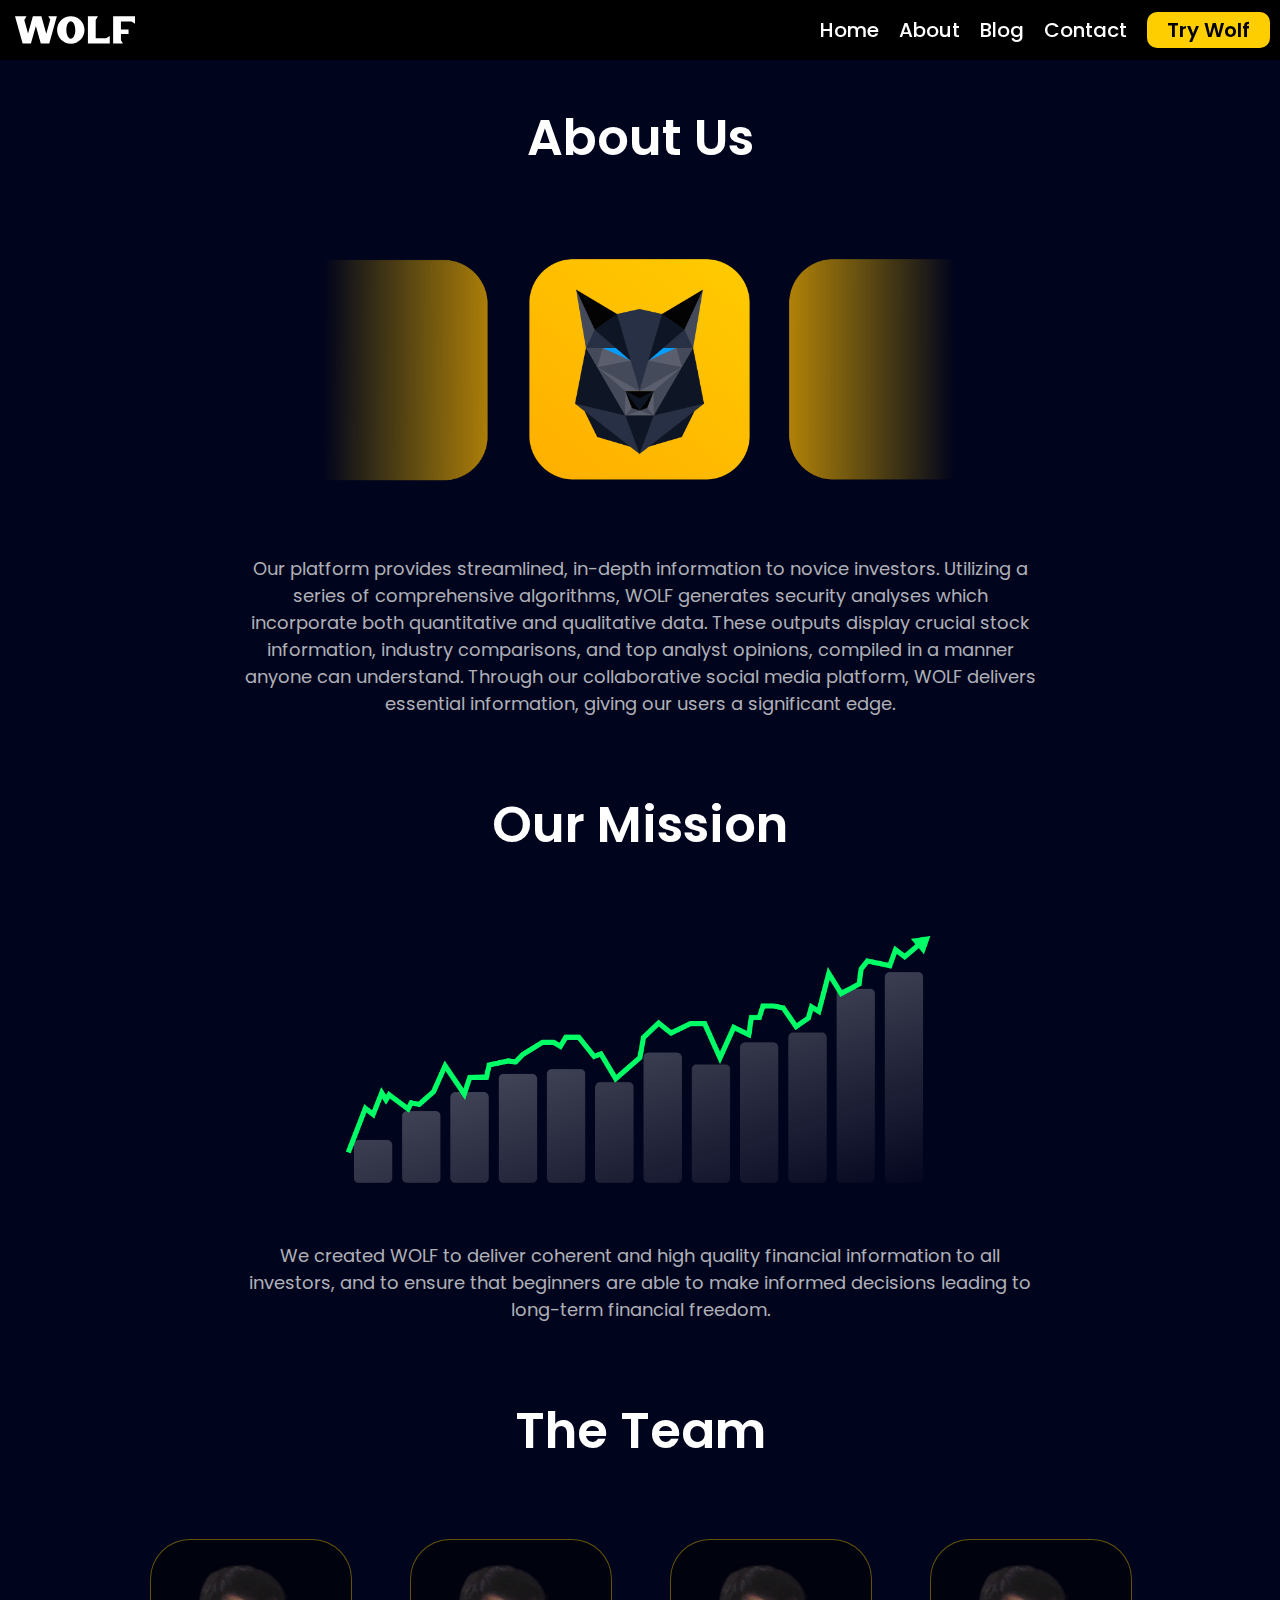
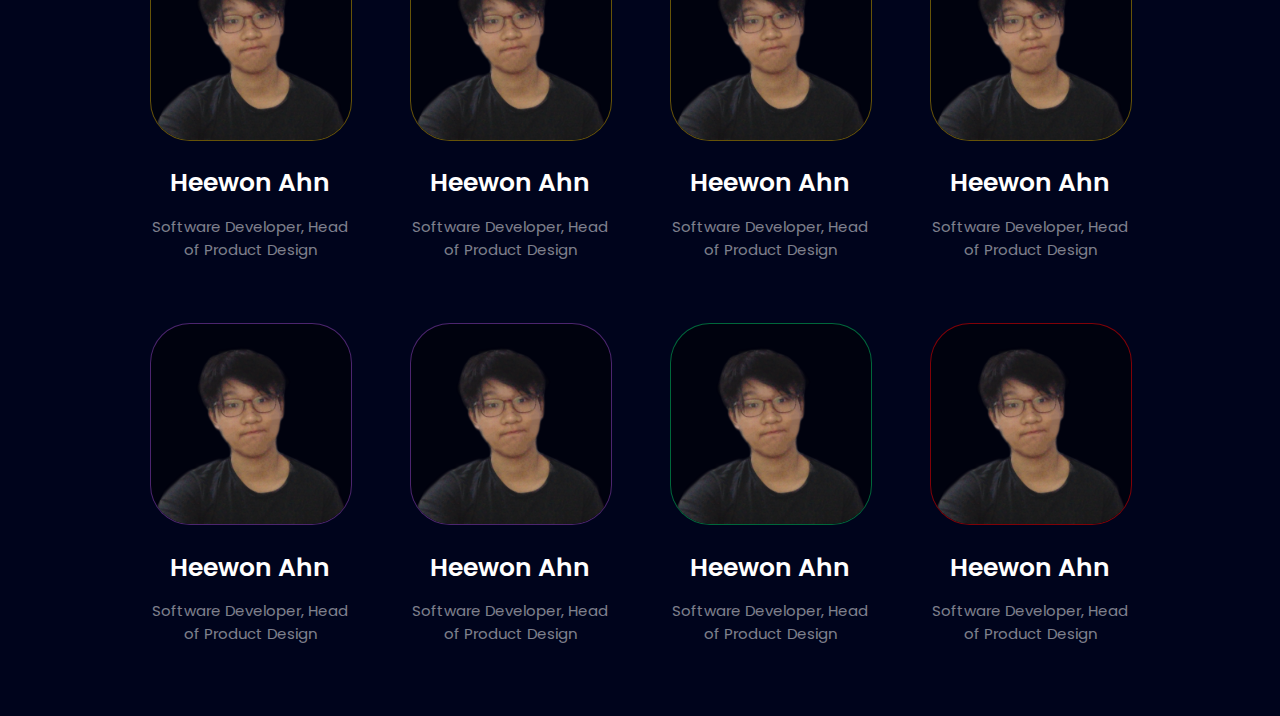
==== $/about.html @ 41fab34f "Add files via upload" ====
<!DOCTYPE html>
<html lang="en">
<head>
    <meta charset="UTF-8">
    <meta name="viewport" content="width=device-width, initial-scale=1.0">
    <meta http-equiv="X-UA-Compatible" content="ie=edge">
    <link href="https://fonts.googleapis.com/css2?family=Libre+Baskerville:ital,wght@0,400;0,700;1,400&family=Merriweather:ital,wght@0,300;0,400;0,700;0,900;1,300;1,400;1,700;1,900&family=Poppins:ital,wght@0,100;0,200;0,300;0,400;0,500;0,600;0,700;0,800;0,900;1,100;1,200;1,300;1,400;1,500;1,600;1,700;1,800;1,900&family=Raleway:ital,wght@0,100;0,200;0,300;0,400;0,500;0,600;0,700;0,800;0,900;1,100;1,200;1,300;1,400;1,500;1,600;1,700;1,800;1,900&family=Source+Serif+Pro:wght@400;600;700&display=swap" rel="stylesheet">
    <link href = '../CSS/style.css' rel = 'stylesheet'>
    <link href = '../CSS/about.css' rel = 'stylesheet'>
    <link rel="apple-touch-icon" sizes="180x180" href="/apple-touch-icon.png" />
    <link rel="icon" type="image/png" sizes="32x32" href="../Assets/favicon-32x32.png" />
    <link rel="icon" type="image/png" sizes="16x16" href="../Assets/favicon-16x16.png" />
    <link rel="manifest" href="../site.webmanifest" />
    <link rel="mask-icon" href="/safari-pinned-tab.svg" color="#2d89ef" />
    <meta name="apple-mobile-web-app-title" content="WOLF" />
    <meta name="application-name" content="WOLF" />
    <meta name="msapplication-TileColor" content="#2d89ef" />
    <meta name="theme-color" content="#ffffff" />
    <meta charset="UTF-8" />
    <meta name="viewport" content="width=device-width, initial-scale=1.0" />
    <meta
      name="description"
      content="WOLF is an emerging FinTech application offering the delivery of streamlined financial data to new investors, customized portfolio optimization solutions powered by a proprietary investment analytics engine, and an interactive financial education platform."
    />
    <title>WOLF | Coming Soon</title>
</head>
<body>

<div class = 'main'>

    <div class = 'text'>
        <h1> About Us </h1>
        <img src = '../Assets/about-1.png' alt= 'Image'>
        <p>
            Our platform provides streamlined, in-depth information to novice investors. Utilizing a series of comprehensive algorithms, WOLF generates security analyses which incorporate both quantitative and qualitative data. These outputs display crucial stock information, industry comparisons, and top analyst opinions, compiled in a manner anyone can understand. Through our collaborative social media platform, WOLF delivers essential information, giving our users a significant edge.
        </p>
    </div>

    <div class = 'text'>
        <h1> Our Mission</h1>
        <img src = '../Assets/about-2.png' alt= 'Image'>
        <p>
            We created WOLF to deliver coherent and high quality financial information to all investors, and to ensure that beginners are able to make informed decisions leading to long-term financial freedom. </p>
    </div>

    <div class = 'text'>
        <h1> The Team </h1>
    </div>

    <div class = 'avatars'>

        <div class = 'avatar'>
            <img src = '../Assets/pfp/heewon-ahn.png' class = 'board'>
            <h1> Heewon Ahn </h1>
            <h2> Software Developer, Head of Product Design </h2>
        </div>

        <div class = 'avatar'>
            <img src = '../Assets/pfp/heewon-ahn.png' class = 'board'>
            <h1> Heewon Ahn </h1>
            <h2> Software Developer, Head of Product Design </h2>
        </div>

        <div class = 'avatar'>
            <img src = '../Assets/pfp/heewon-ahn.png' class = 'board'>
            <h1> Heewon Ahn </h1>
            <h2> Software Developer, Head of Product Design </h2>
        </div>

        <div class = 'avatar'>
            <img src = '../Assets/pfp/heewon-ahn.png' class = 'board'>
            <h1> Heewon Ahn </h1>
            <h2> Software Developer, Head of Product Design </h2>
        </div>

    </div>

    <div class = 'avatars'>

        <div class = 'avatar'>
            <img src = '../Assets/pfp/heewon-ahn.png' class = 'dev'>
            <h1> Heewon Ahn </h1>
            <h2> Software Developer, Head of Product Design </h2>
        </div>

        <div class = 'avatar'>
            <img src = '../Assets/pfp/heewon-ahn.png' class = 'dev'>
            <h1> Heewon Ahn </h1>
            <h2> Software Developer, Head of Product Design </h2>
        </div>

        <div class = 'avatar'>
            <img src = '../Assets/pfp/heewon-ahn.png' class = 'design'>
            <h1> Heewon Ahn </h1>
            <h2> Software Developer, Head of Product Design </h2>
        </div>

        <div class = 'avatar'>
            <img src = '../Assets/pfp/heewon-ahn.png' class = 'analyst'>
            <h1> Heewon Ahn </h1>
            <h2> Software Developer, Head of Product Design </h2>
        </div>

    </div>


</div>

<script src = '../JS/functions.js'></script>
<script src = '../JS/wolf.js'></script>
<script src = '../JS/page.js'></script>
</html>
---- CSS/style.css ----
body {
  background: #00041C;
  color: white;
  font-family: Poppins, sans-serif;
  scroll-behavior: smooth;
}

a {
  text-decoration: none;
  color: white;
}

input {
  outline: none;
  border: none;
  font-family: Poppins, sans-serif;
}

button {
  outline: none;
  border: none;
}

textarea {
  outline: none;
  border: none;
  font-family: Poppins, sans-serif;
}

::-webkit-scrollbar {
  width: 2px;
  background: black;
}

::-webkit-scrollbar-thumb {
  background: rgba(255, 255, 255, 0.4);
}

.button {
  cursor: pointer;
}

.main {
  margin-top: 60px;
}

#navbar {
  display: -webkit-box;
  display: -ms-flexbox;
  display: flex;
  -webkit-box-pack: justify;
      -ms-flex-pack: justify;
          justify-content: space-between;
  position: fixed;
  top: 0;
  left: 0;
  width: 100vw;
  height: 60px;
  z-index: 3;
  background: black;
}

#navbar #mast {
  height: 100%;
  margin-left: 15px;
}

#navbar #mast svg {
  height: 60px;
  width: 120px;
  fill: white;
  -webkit-transition: 0.2s ease;
  transition: 0.2s ease;
}

#navbar #mast svg:hover {
  fill: #FFCE00;
}

#navbar #nav {
  display: -webkit-box;
  display: -ms-flexbox;
  display: flex;
  -webkit-box-align: center;
      -ms-flex-align: center;
          align-items: center;
  height: 100%;
}

#navbar #nav .navbtn {
  font-weight: 500;
  font-size: 20px;
  margin-left: 10px;
  margin-right: 10px;
  -webkit-transition: 0.2s ease;
  transition: 0.2s ease;
}

#navbar #nav .navbtn:hover {
  color: #FFCE00;
}

#navbar #nav .button {
  background: #FFCE00;
  border-radius: 10px;
  padding: 3px;
  padding-left: 20px;
  padding-right: 20px;
  margin-left: 10px;
  margin-right: 10px;
  font-weight: 600;
  font-size: 20px;
  color: black;
  -webkit-transition: 0.2s ease;
  transition: 0.2s ease;
}

#navbar #nav .button:hover {
  background: #ffb515;
}
/*# sourceMappingURL=style.css.map */
---- CSS/about.css ----
.avatars {
  display: -webkit-box;
  display: -ms-flexbox;
  display: flex;
  -webkit-box-pack: center;
      -ms-flex-pack: center;
          justify-content: center;
}

.avatar {
  width: 200px;
  margin: 30px;
  margin-top: 0;
  margin-bottom: 50px;
  text-align: center;
}

.avatar img {
  width: 100%;
  background: rgba(0, 0, 0, 0.5);
  border-radius: 40px;
}

.avatar img.board {
  border: 1px solid rgba(255, 206, 0, 0.4);
}

.avatar img.dev {
  border: 1px solid rgba(190, 90, 255, 0.4);
}

.avatar img.design {
  border: 1px solid rgba(0, 255, 127, 0.4);
}

.avatar img.analyst {
  border: 1px solid rgba(255, 0, 0, 0.5);
}

.avatar h1 {
  font-size: 25px;
  font-weight: 600;
  margin-bottom: 10px;
}

.avatar h2 {
  font-size: 15px;
  font-weight: 400;
  color: rgba(255, 255, 255, 0.5);
}

.main {
  margin-top: 100px;
}

.text {
  text-align: center;
  width: 800px;
  margin: auto;
  margin-bottom: 70px;
}

.text img {
  width: 80%;
}

.text h1 {
  font-size: 50px;
  font-weight: 600;
}

.text p {
  font-size: 18px;
  color: rgba(255, 255, 255, 0.7);
}
/*# sourceMappingURL=about.css.map */
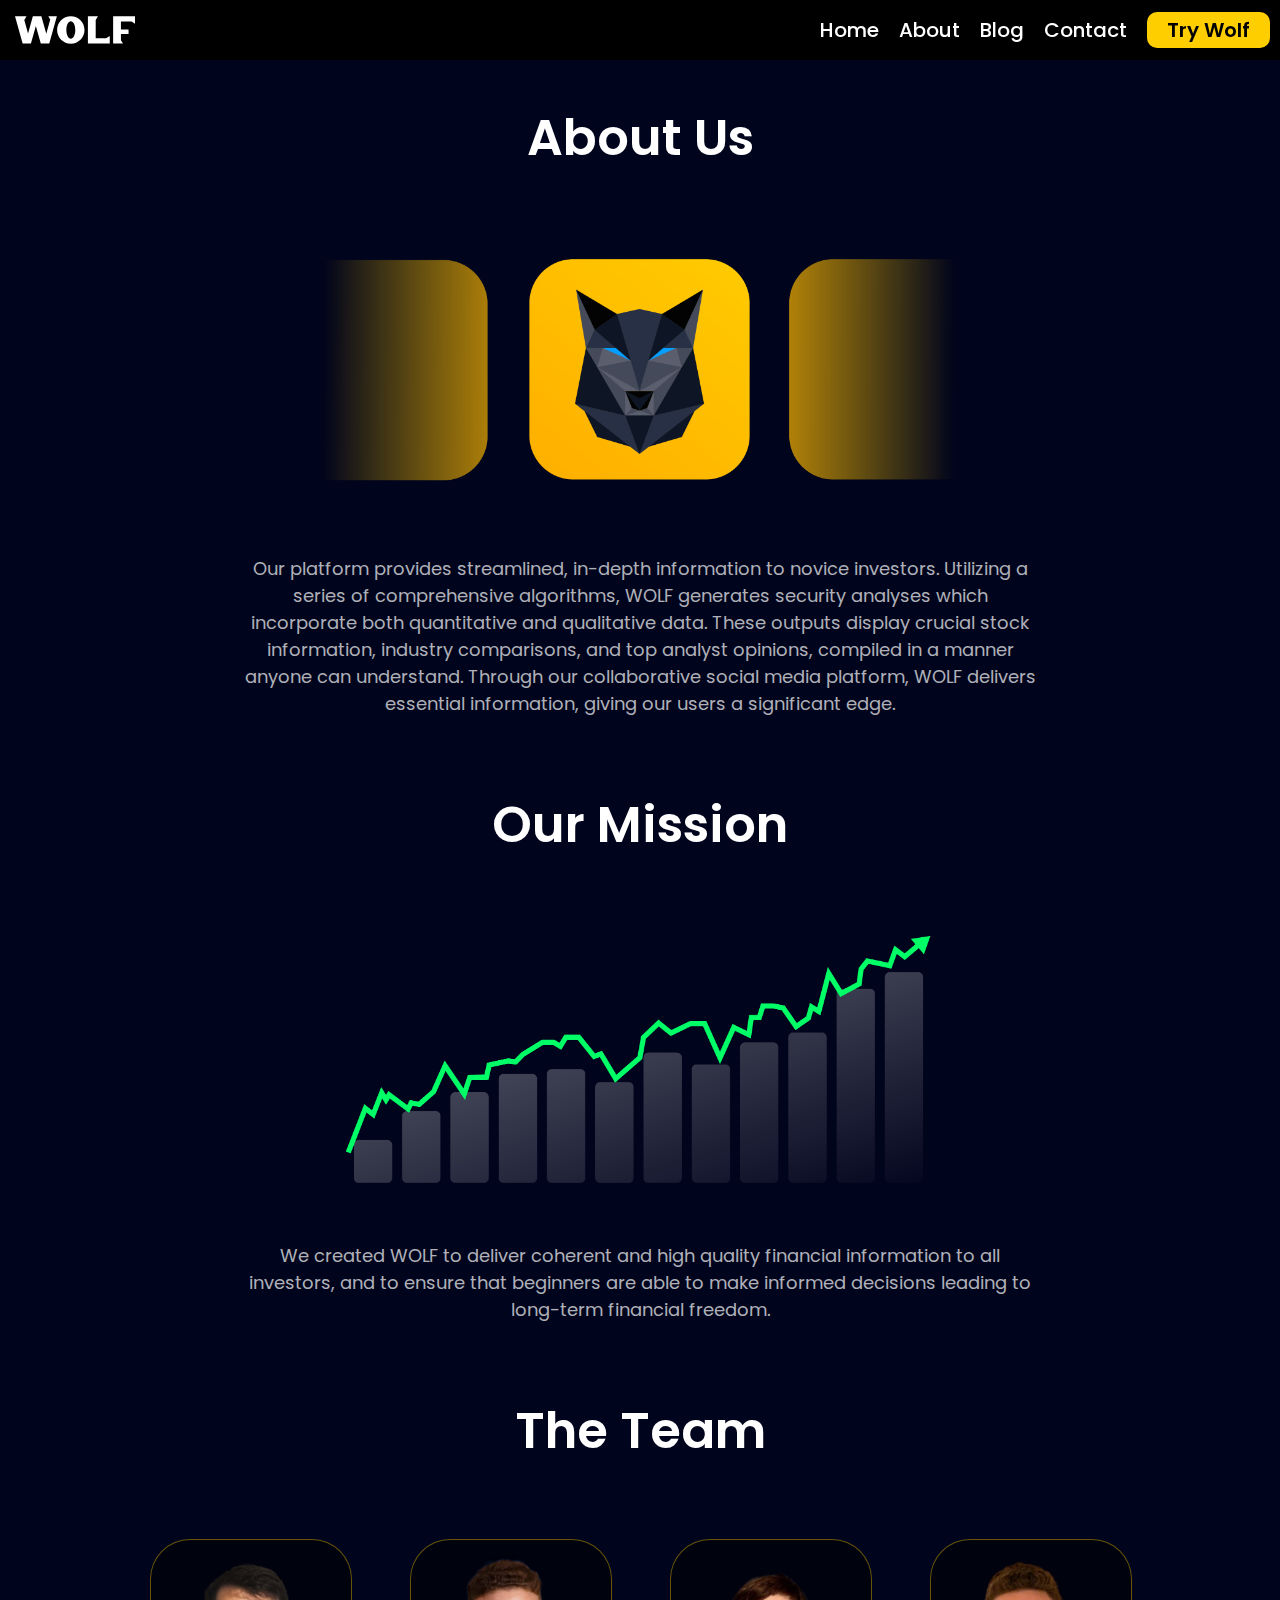
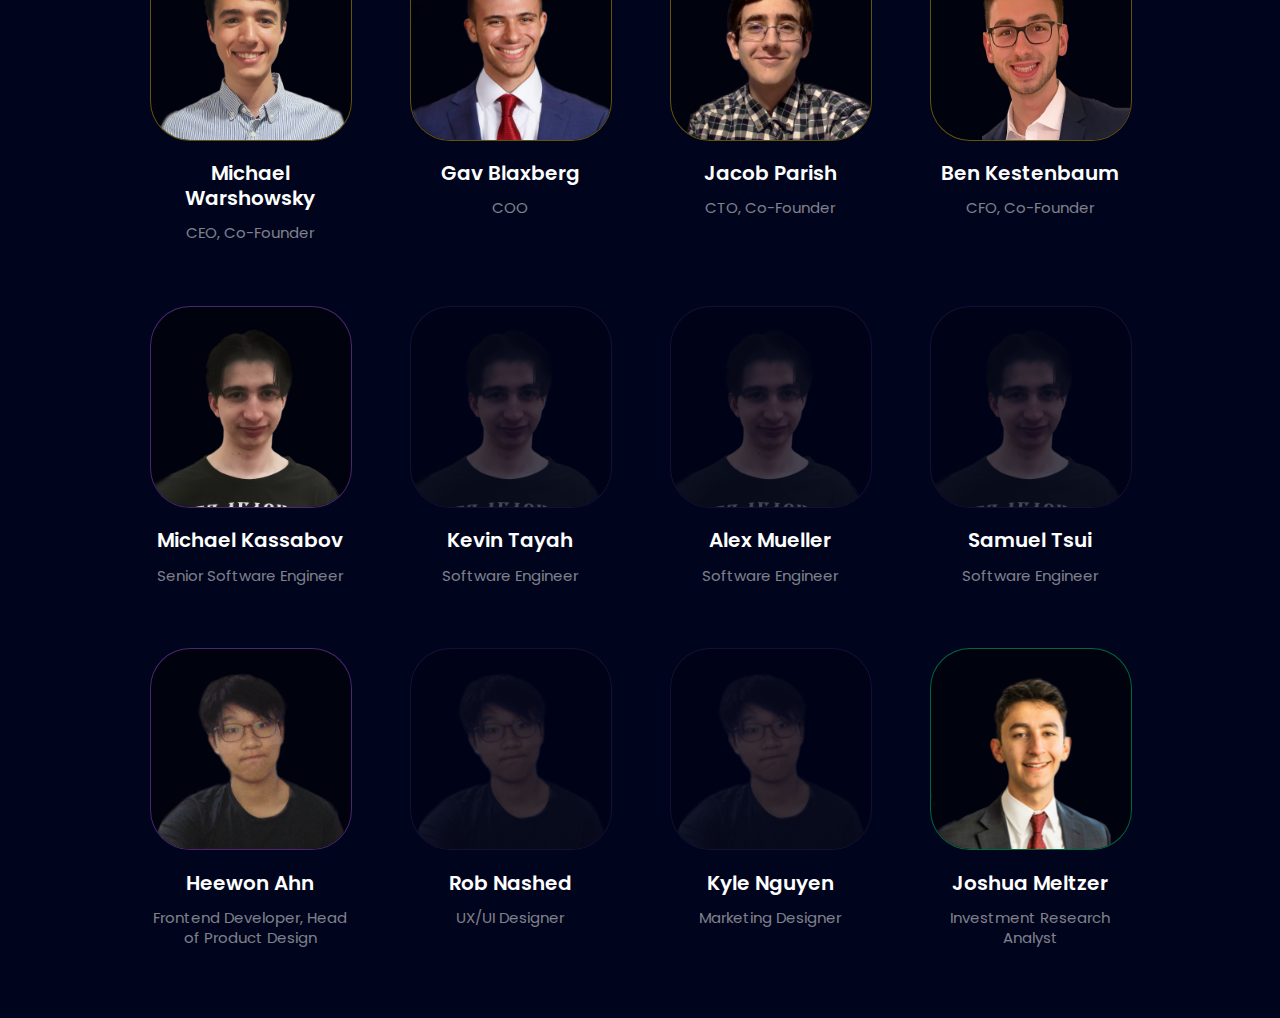
==== commit 3819f9f8: "Add files via upload" ====
--- a/$/about.html
+++ b/$/about.html
@@ -47,30 +47,31 @@
         <h1> The Team </h1>
     </div>
 
+
     <div class = 'avatars'>
 
         <div class = 'avatar'>
-            <img src = '../Assets/pfp/heewon-ahn.png' class = 'board'>
-            <h1> Heewon Ahn </h1>
-            <h2> Software Developer, Head of Product Design </h2>
+            <img src = '../Assets/pfp/mgw.png' class = 'board'>
+            <h1> Michael Warshowsky </h1>
+            <h2> CEO, Co-Founder </h2>
         </div>
 
         <div class = 'avatar'>
-            <img src = '../Assets/pfp/heewon-ahn.png' class = 'board'>
-            <h1> Heewon Ahn </h1>
-            <h2> Software Developer, Head of Product Design </h2>
+            <img src = '../Assets/pfp/gav-blaxberg.png' class = 'board'>
+            <h1> Gav Blaxberg </h1>
+            <h2> COO </h2>
         </div>
 
         <div class = 'avatar'>
-            <img src = '../Assets/pfp/heewon-ahn.png' class = 'board'>
-            <h1> Heewon Ahn </h1>
-            <h2> Software Developer, Head of Product Design </h2>
+            <img src = '../Assets/pfp/jacob-parish.png' class = 'board'>
+            <h1> Jacob Parish </h1>
+            <h2> CTO, Co-Founder </h2>
         </div>
 
         <div class = 'avatar'>
-            <img src = '../Assets/pfp/heewon-ahn.png' class = 'board'>
-            <h1> Heewon Ahn </h1>
-            <h2> Software Developer, Head of Product Design </h2>
+            <img src = '../Assets/pfp/ben-kestenbaum.png' class = 'board'>
+            <h1> Ben Kestenbaum </h1>
+            <h2> CFO, Co-Founder </h2>
         </div>
 
     </div>
@@ -78,30 +79,55 @@
     <div class = 'avatars'>
 
         <div class = 'avatar'>
-            <img src = '../Assets/pfp/heewon-ahn.png' class = 'dev'>
-            <h1> Heewon Ahn </h1>
-            <h2> Software Developer, Head of Product Design </h2>
+            <img src = '../Assets/pfp/michael-kassabov.png' class = 'dev'>
+            <h1> Michael Kassabov </h1>
+            <h2> Senior Software Engineer </h2>
+        </div>
+
+        <div class = 'avatar'>
+            <img src = '../Assets/pfp/michael-kassabov.png' class = 'dev pending'>
+            <h1> Kevin Tayah </h1>
+            <h2> Software Engineer </h2>
+        </div>
+
+        <div class = 'avatar'>
+            <img src = '../Assets/pfp/michael-kassabov.png' class = 'dev pending'>
+            <h1> Alex Mueller </h1>
+            <h2> Software Engineer </h2>
+        </div>
+
+        <div class = 'avatar'>
+            <img src = '../Assets/pfp/michael-kassabov.png' class = 'dev pending'>
+            <h1> Samuel Tsui </h1>
+            <h2> Software Engineer </h2>
         </div>
 
         <div class = 'avatar'>
             <img src = '../Assets/pfp/heewon-ahn.png' class = 'dev'>
             <h1> Heewon Ahn </h1>
-            <h2> Software Developer, Head of Product Design </h2>
+            <h2> Frontend Developer, Head of Product Design </h2>
         </div>
 
         <div class = 'avatar'>
-            <img src = '../Assets/pfp/heewon-ahn.png' class = 'design'>
-            <h1> Heewon Ahn </h1>
-            <h2> Software Developer, Head of Product Design </h2>
+            <img src = '../Assets/pfp/heewon-ahn.png' class = 'dev pending'>
+            <h1> Rob Nashed </h1>
+            <h2> UX/UI Designer </h2>
         </div>
 
         <div class = 'avatar'>
-            <img src = '../Assets/pfp/heewon-ahn.png' class = 'analyst'>
-            <h1> Heewon Ahn </h1>
-            <h2> Software Developer, Head of Product Design </h2>
+            <img src = '../Assets/pfp/heewon-ahn.png' class = 'dev pending'>
+            <h1> Kyle Nguyen </h1>
+            <h2> Marketing Designer </h2>
+        </div>
+
+        <div class = 'avatar'>
+            <img src = '../Assets/pfp/joshua-meltzer.png' class = 'design'>
+            <h1> Joshua Meltzer </h1>
+            <h2> Investment Research Analyst </h2>
         </div>
 
     </div>
+
 
 
 </div>
--- a/CSS/about.css
+++ b/CSS/about.css
@@ -5,6 +5,10 @@
   -webkit-box-pack: center;
       -ms-flex-pack: center;
           justify-content: center;
+  -ms-flex-wrap: wrap;
+      flex-wrap: wrap;
+  max-width: 1200px;
+  margin: auto;
 }
 
 .avatar {
@@ -37,14 +41,20 @@
   border: 1px solid rgba(255, 0, 0, 0.5);
 }
 
+.avatar img.pending {
+  opacity: 0.3;
+}
+
 .avatar h1 {
-  font-size: 25px;
+  font-size: 20px;
+  line-height: 25px;
   font-weight: 600;
   margin-bottom: 10px;
 }
 
 .avatar h2 {
   font-size: 15px;
+  line-height: 20px;
   font-weight: 400;
   color: rgba(255, 255, 255, 0.5);
 }
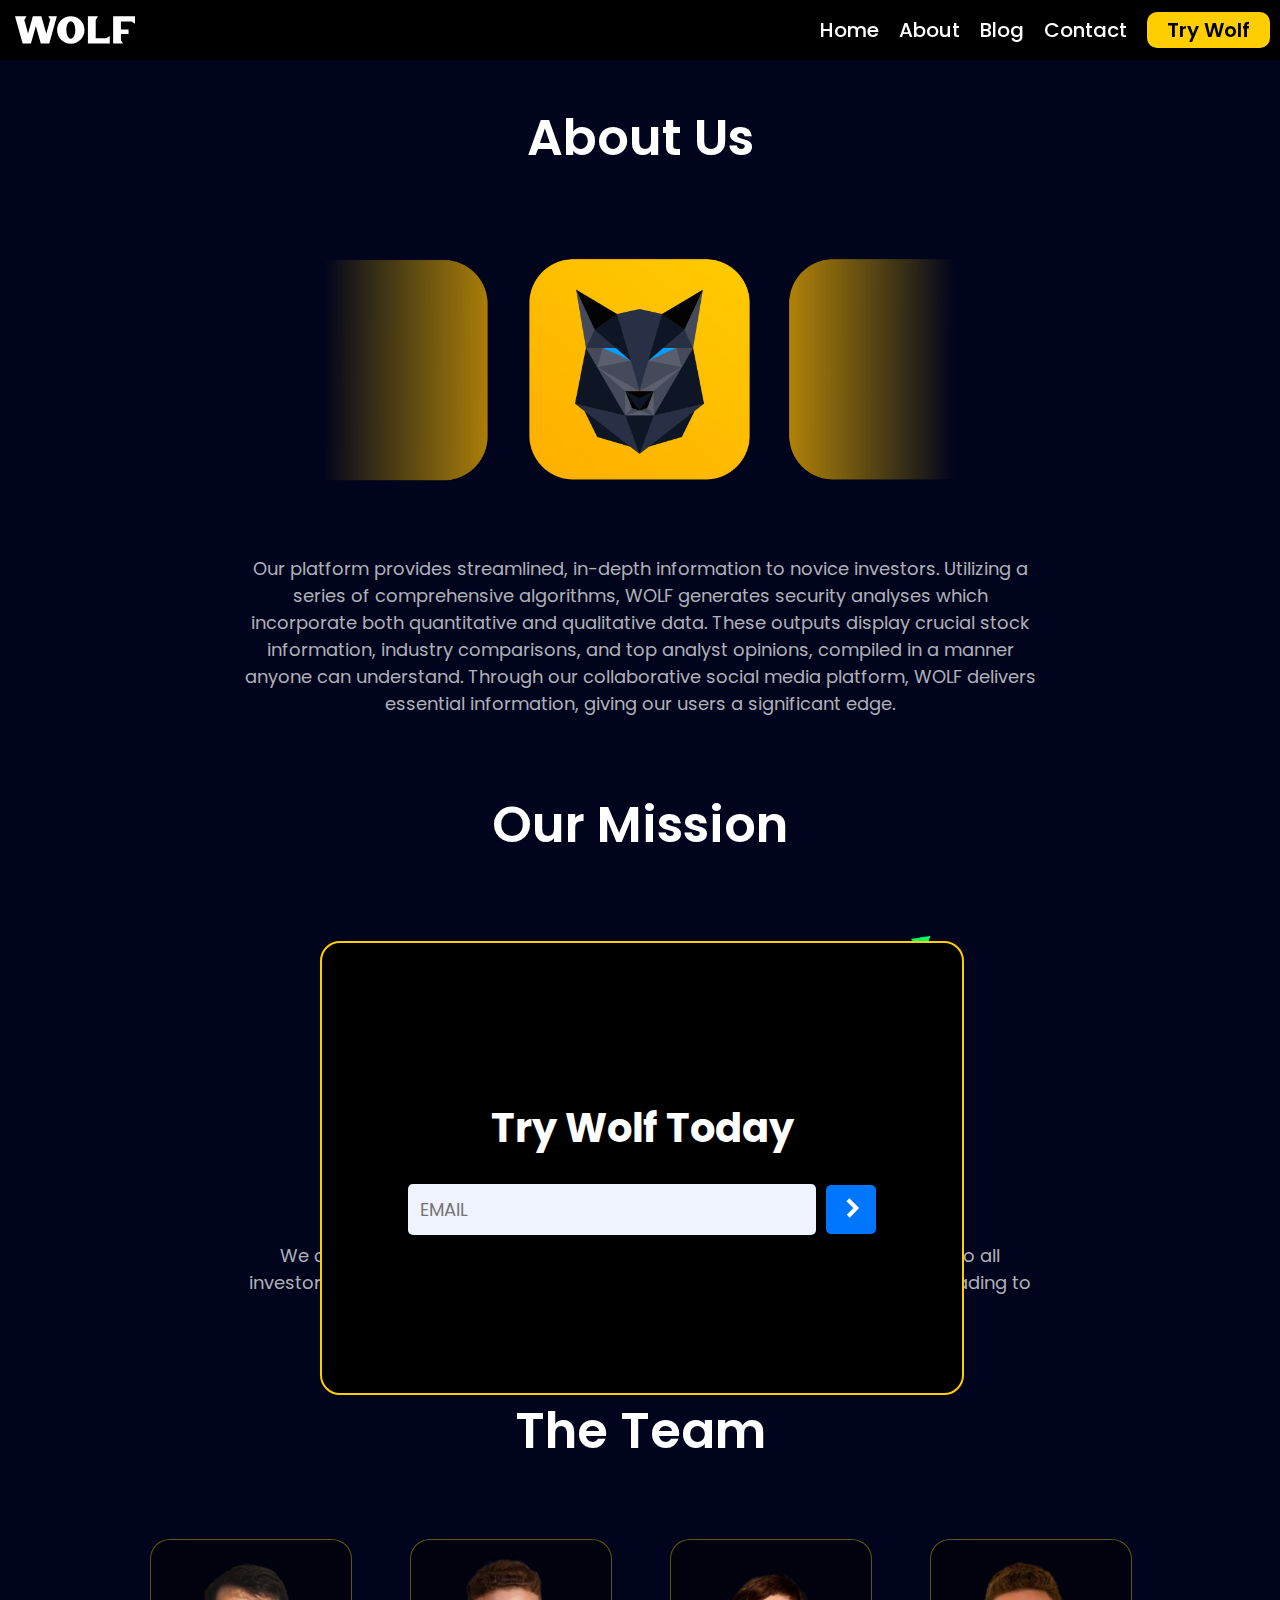
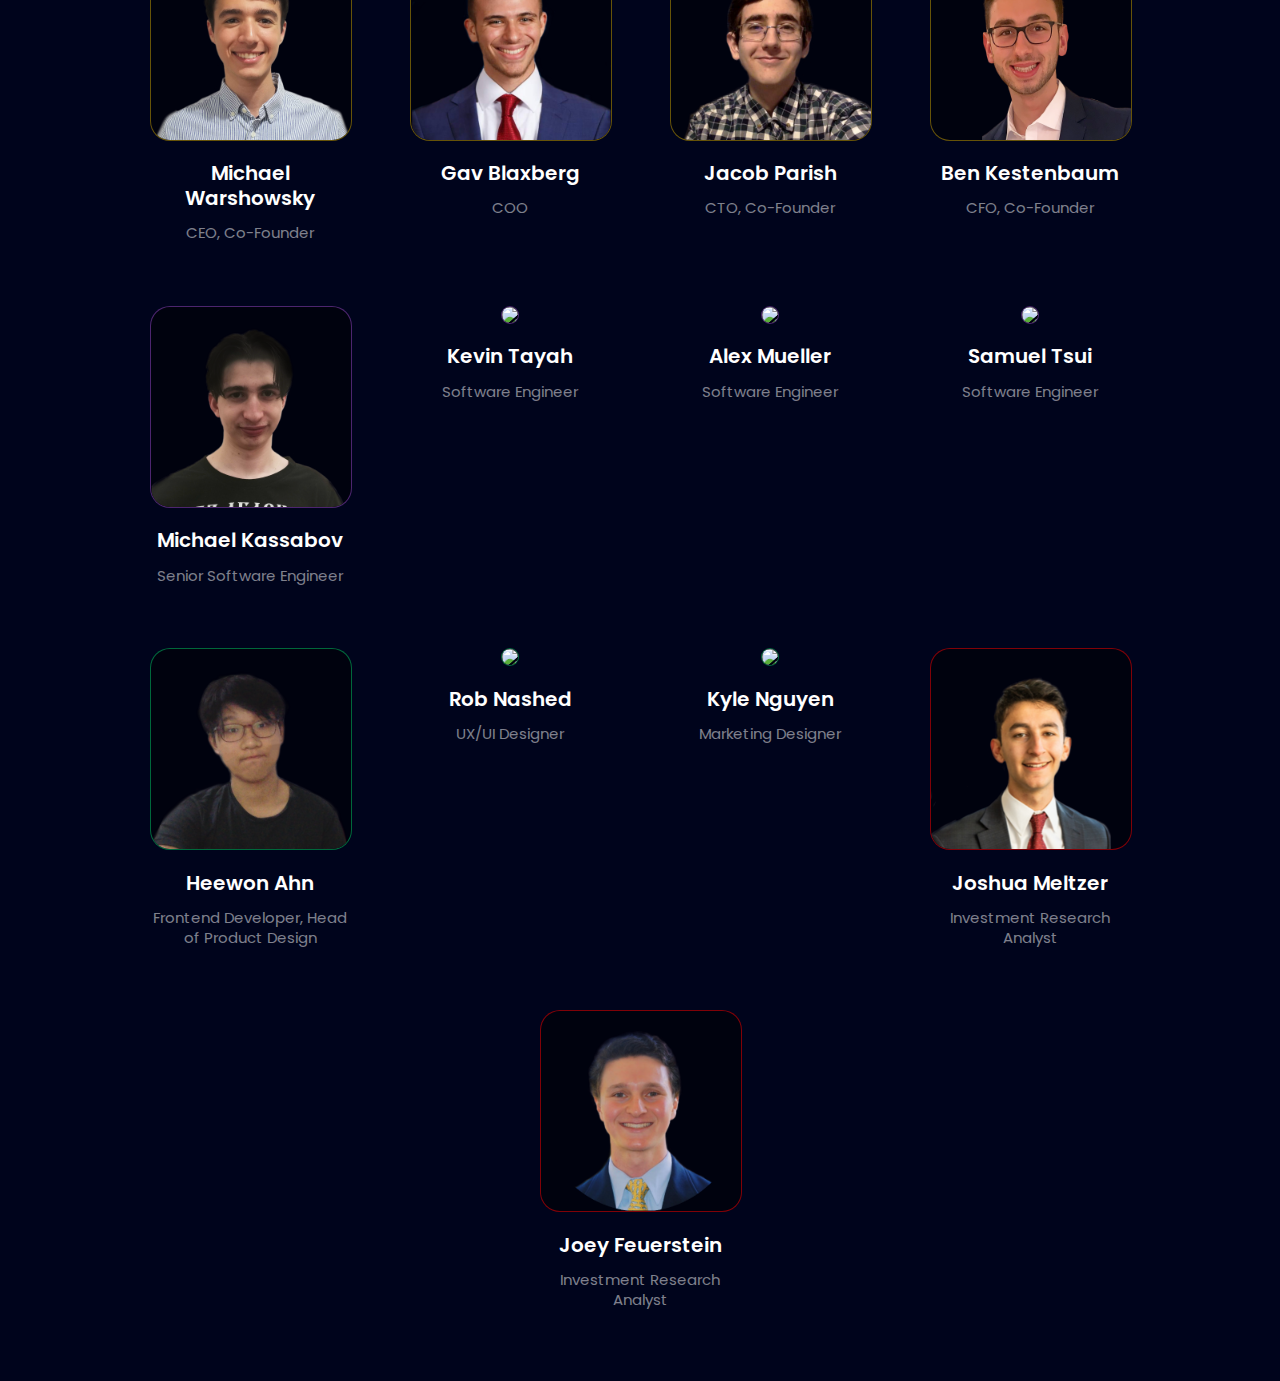
==== commit 2b07c53a: "Add files via upload" ====
--- a/$/about.html
+++ b/$/about.html
@@ -85,44 +85,50 @@
         </div>
 
         <div class = 'avatar'>
-            <img src = '../Assets/pfp/michael-kassabov.png' class = 'dev pending'>
+            <img src = '../Assets/pfp/kevin-tayah.png' class = 'dev'>
             <h1> Kevin Tayah </h1>
             <h2> Software Engineer </h2>
         </div>
 
         <div class = 'avatar'>
-            <img src = '../Assets/pfp/michael-kassabov.png' class = 'dev pending'>
+            <img src = '../Assets/pfp/alex-mueller.png' class = 'dev'>
             <h1> Alex Mueller </h1>
             <h2> Software Engineer </h2>
         </div>
 
         <div class = 'avatar'>
-            <img src = '../Assets/pfp/michael-kassabov.png' class = 'dev pending'>
+            <img src = '../Assets/pfp/samuel-tsui.png' class = 'dev'>
             <h1> Samuel Tsui </h1>
             <h2> Software Engineer </h2>
         </div>
 
         <div class = 'avatar'>
-            <img src = '../Assets/pfp/heewon-ahn.png' class = 'dev'>
+            <img src = '../Assets/pfp/heewon-ahn.png' class = 'design'>
             <h1> Heewon Ahn </h1>
             <h2> Frontend Developer, Head of Product Design </h2>
         </div>
 
         <div class = 'avatar'>
-            <img src = '../Assets/pfp/heewon-ahn.png' class = 'dev pending'>
+            <img src = '../Assets/pfp/rob-nashed.png' class = 'design'>
             <h1> Rob Nashed </h1>
             <h2> UX/UI Designer </h2>
         </div>
 
         <div class = 'avatar'>
-            <img src = '../Assets/pfp/heewon-ahn.png' class = 'dev pending'>
+            <img src = '../Assets/pfp/kyle-nguyen.png' class = 'design'>
             <h1> Kyle Nguyen </h1>
             <h2> Marketing Designer </h2>
         </div>
 
         <div class = 'avatar'>
-            <img src = '../Assets/pfp/joshua-meltzer.png' class = 'design'>
+            <img src = '../Assets/pfp/joshua-meltzer.png' class = 'analyst'>
             <h1> Joshua Meltzer </h1>
+            <h2> Investment Research Analyst </h2>
+        </div>
+
+        <div class = 'avatar'>
+            <img src = '../Assets/pfp/joey-feuerstein.png' class = 'analyst'>
+            <h1> Joey Feuerstein </h1>
             <h2> Investment Research Analyst </h2>
         </div>
 
@@ -135,4 +141,5 @@
 <script src = '../JS/functions.js'></script>
 <script src = '../JS/wolf.js'></script>
 <script src = '../JS/page.js'></script>
+<script src = '../JS/global.js'></script>
 </html>--- a/CSS/style.css
+++ b/CSS/style.css
@@ -3,6 +3,7 @@
   color: white;
   font-family: Poppins, sans-serif;
   scroll-behavior: smooth;
+  overflow-x: hidden;
 }
 
 a {
@@ -44,78 +45,595 @@
   margin-top: 60px;
 }
 
-#navbar {
-  display: -webkit-box;
-  display: -ms-flexbox;
-  display: flex;
-  -webkit-box-pack: justify;
-      -ms-flex-pack: justify;
-          justify-content: space-between;
-  position: fixed;
-  top: 0;
-  left: 0;
-  width: 100vw;
-  height: 60px;
-  z-index: 3;
-  background: black;
-}
-
-#navbar #mast {
-  height: 100%;
-  margin-left: 15px;
-}
-
-#navbar #mast svg {
-  height: 60px;
-  width: 120px;
-  fill: white;
-  -webkit-transition: 0.2s ease;
-  transition: 0.2s ease;
-}
-
-#navbar #mast svg:hover {
-  fill: #FFCE00;
-}
-
-#navbar #nav {
-  display: -webkit-box;
-  display: -ms-flexbox;
-  display: flex;
-  -webkit-box-align: center;
-      -ms-flex-align: center;
-          align-items: center;
-  height: 100%;
-}
-
-#navbar #nav .navbtn {
-  font-weight: 500;
-  font-size: 20px;
-  margin-left: 10px;
-  margin-right: 10px;
-  -webkit-transition: 0.2s ease;
-  transition: 0.2s ease;
-}
-
-#navbar #nav .navbtn:hover {
-  color: #FFCE00;
-}
-
-#navbar #nav .button {
-  background: #FFCE00;
-  border-radius: 10px;
-  padding: 3px;
-  padding-left: 20px;
-  padding-right: 20px;
-  margin-left: 10px;
-  margin-right: 10px;
-  font-weight: 600;
-  font-size: 20px;
-  color: black;
-  -webkit-transition: 0.2s ease;
-  transition: 0.2s ease;
-}
-
-#navbar #nav .button:hover {
-  background: #ffb515;
+@media screen and (min-width: 800px) {
+  #navbar {
+    display: -webkit-box;
+    display: -ms-flexbox;
+    display: flex;
+    -webkit-box-pack: justify;
+        -ms-flex-pack: justify;
+            justify-content: space-between;
+    position: fixed;
+    top: 0;
+    left: 0;
+    width: 100vw;
+    height: 60px;
+    z-index: 3;
+    background: black;
+  }
+  #navbar #mast {
+    height: 100%;
+    margin-left: 15px;
+  }
+  #navbar #mast svg {
+    height: 60px;
+    width: 120px;
+    fill: white;
+    -webkit-transition: 0.2s ease;
+    transition: 0.2s ease;
+  }
+  #navbar #mast svg:hover {
+    fill: #FFCE00;
+  }
+  #navbar #nav {
+    display: -webkit-box;
+    display: -ms-flexbox;
+    display: flex;
+    -webkit-box-align: center;
+        -ms-flex-align: center;
+            align-items: center;
+    height: 100%;
+  }
+  #navbar #nav .navbtn {
+    font-weight: 500;
+    font-size: 20px;
+    margin-left: 10px;
+    margin-right: 10px;
+    -webkit-transition: 0.2s ease;
+    transition: 0.2s ease;
+  }
+  #navbar #nav .navbtn:hover {
+    color: #FFCE00;
+  }
+  #navbar #nav .button {
+    background: #FFCE00;
+    border-radius: 10px;
+    padding: 3px;
+    padding-left: 20px;
+    padding-right: 20px;
+    margin-left: 10px;
+    margin-right: 10px;
+    font-weight: 600;
+    font-size: 20px;
+    color: black;
+    -webkit-transition: 0.2s ease;
+    transition: 0.2s ease;
+  }
+  #navbar #nav .button:hover {
+    background: #ffb515;
+  }
+  #modal {
+    position: fixed;
+    width: 50vw;
+    height: 50vh;
+    background-color: black;
+    border: 2px solid #FFCE00;
+    border-radius: 20px;
+    bottom: -55vh;
+    left: 25vw;
+    z-index: 5;
+    -webkit-transition: 0.3s ease;
+    transition: 0.3s ease;
+    display: -webkit-box;
+    display: -ms-flexbox;
+    display: flex;
+    -webkit-box-orient: vertical;
+    -webkit-box-direction: normal;
+        -ms-flex-direction: column;
+            flex-direction: column;
+    -webkit-box-align: center;
+        -ms-flex-align: center;
+            align-items: center;
+    -webkit-box-pack: center;
+        -ms-flex-pack: center;
+            justify-content: center;
+    text-align: center;
+    color: white;
+  }
+  #modal.active {
+    bottom: 25vh;
+  }
+  #modal .container {
+    width: 100%;
+    opacity: 0;
+    -webkit-transition: 0.2s ease;
+    transition: 0.2s ease;
+    display: none;
+    -webkit-box-orient: vertical;
+    -webkit-box-direction: normal;
+        -ms-flex-direction: column;
+            flex-direction: column;
+    -webkit-box-align: center;
+        -ms-flex-align: center;
+            align-items: center;
+    -webkit-box-pack: center;
+        -ms-flex-pack: center;
+            justify-content: center;
+  }
+  #modal .container.visible {
+    display: -webkit-box;
+    display: -ms-flexbox;
+    display: flex;
+    opacity: 1;
+  }
+  #modal h1 {
+    font-size: 40px;
+    font-weight: 700;
+    text-align: center;
+    color: white;
+  }
+  #modal h2 {
+    font-size: 25px;
+    font-weight: 500;
+    margin: 0;
+    text-align: center;
+    color: white;
+  }
+  #modal .horflex {
+    width: 100%;
+    display: -webkit-box;
+    display: -ms-flexbox;
+    display: flex;
+    -webkit-box-pack: center;
+        -ms-flex-pack: center;
+            justify-content: center;
+    -webkit-box-align: center;
+        -ms-flex-align: center;
+            align-items: center;
+    margin-bottom: 30px;
+  }
+  #modal #email {
+    background: #eff2ff;
+    font-size: 18px;
+    padding: 10px;
+    margin: 0;
+    border-radius: 5px;
+    -webkit-transition: 0.2s ease;
+    transition: 0.2s ease;
+    border: 2px solid rgba(239, 242, 255, 0);
+    width: 60%;
+  }
+  #modal #email:hover {
+    border: 2px solid #0076FF;
+  }
+  #modal #beta {
+    background: #0076FF;
+    border-radius: 5px;
+    width: -webkit-fit-content;
+    width: -moz-fit-content;
+    width: fit-content;
+    padding: 10px;
+    padding-left: 15px;
+    margin: 0;
+    padding-right: 15px;
+    -webkit-box-flex: stretch;
+        -ms-flex-positive: stretch;
+            flex-grow: stretch;
+    font-weight: 600;
+    font-size: 25px;
+    color: white;
+    -webkit-transition: 0.2s ease;
+    transition: 0.2s ease;
+    margin-left: 10px;
+    cursor: pointer;
+  }
+  #modal #beta:hover {
+    background: #0051ff;
+  }
+  #modal #beta svg {
+    height: 20px;
+    width: 20px;
+  }
+  #modal #beta svg polyline {
+    -webkit-transform: translateX(-3px);
+            transform: translateX(-3px);
+    height: 100%;
+    width: 100%;
+    stroke: white;
+    fill: none;
+    stroke-width: 3px;
+  }
+  #modal #ok {
+    background: #0076FF;
+    border-radius: 5px;
+    width: -webkit-fit-content;
+    width: -moz-fit-content;
+    width: fit-content;
+    padding: 10px;
+    padding-left: 15px;
+    margin: auto;
+    margin-top: 30px;
+    padding-right: 15px;
+    -webkit-box-flex: stretch;
+        -ms-flex-positive: stretch;
+            flex-grow: stretch;
+    font-weight: 600;
+    font-size: 25px;
+    color: white;
+    -webkit-transition: 0.2s ease;
+    transition: 0.2s ease;
+    cursor: pointer;
+  }
+  #modal #ok:hover {
+    background: #0051ff;
+  }
+  #dark {
+    position: fixed;
+    top: 0;
+    left: 0;
+    width: 100vw;
+    height: 100vh;
+    background-color: rgba(0, 0, 0, 0.5);
+    z-index: 4;
+    visibility: hidden;
+    opacity: 0;
+    -webkit-transition: 0.3s ease;
+    transition: 0.3s ease;
+  }
+  #dark.active {
+    visibility: visible;
+    opacity: 1;
+  }
+}
+
+@media screen and (max-width: 800px) {
+  #mast {
+    height: 60px;
+    width: 100vw;
+    position: fixed;
+    top: 0;
+    left: 0;
+    z-index: 4;
+    background-color: black;
+  }
+  #mast svg {
+    height: 60px;
+    width: 120px;
+    fill: white;
+    margin-left: 20px;
+    -webkit-transition: 0.2s ease;
+    transition: 0.2s ease;
+  }
+  #mast svg:hover {
+    fill: #FFCE00;
+  }
+  #navfab {
+    position: fixed;
+    cursor: pointer;
+    top: 5px;
+    right: 5px;
+    z-index: 4;
+    background-color: rgba(255, 255, 255, 0.15);
+    border-radius: 5px;
+    height: 50px;
+    width: 50px;
+    display: -webkit-box;
+    display: -ms-flexbox;
+    display: flex;
+    -webkit-box-orient: vertical;
+    -webkit-box-direction: normal;
+        -ms-flex-direction: column;
+            flex-direction: column;
+    -webkit-box-align: center;
+        -ms-flex-align: center;
+            align-items: center;
+    -webkit-box-pack: center;
+        -ms-flex-pack: center;
+            justify-content: center;
+    -webkit-transition: 0.2s ease;
+    transition: 0.2s ease;
+  }
+  #navfab:hover {
+    background-color: rgba(255, 255, 255, 0.2);
+  }
+  #navfab div {
+    width: 32px;
+    height: 4px;
+    border-radius: 3px;
+    background-color: white;
+    margin-top: 3px;
+    margin-bottom: 3px;
+  }
+  #dark {
+    position: fixed;
+    top: 0;
+    left: 0;
+    width: 100vw;
+    height: 100vh;
+    background-color: rgba(0, 0, 0, 0.5);
+    z-index: 2;
+    visibility: hidden;
+    opacity: 0;
+    -webkit-transition: 0.3s ease;
+    transition: 0.3s ease;
+  }
+  #dark.active {
+    visibility: visible;
+    opacity: 1;
+  }
+  #nav {
+    display: -webkit-box;
+    display: -ms-flexbox;
+    display: flex;
+    -webkit-box-orient: vertical;
+    -webkit-box-direction: normal;
+        -ms-flex-direction: column;
+            flex-direction: column;
+    -webkit-box-align: end;
+        -ms-flex-align: end;
+            align-items: flex-end;
+    -webkit-box-pack: center;
+        -ms-flex-pack: center;
+            justify-content: center;
+    position: fixed;
+    top: 0;
+    right: -50vw;
+    z-index: 3;
+    width: 50vw;
+    height: 100vh;
+    background-color: black;
+    -webkit-transition: 0.3s ease;
+    transition: 0.3s ease;
+  }
+  #nav.active {
+    right: 0;
+  }
+  #nav .navbtn {
+    font-weight: 500;
+    font-size: 25px;
+    margin-left: 10px;
+    margin-right: 40px;
+    -webkit-transition: 0.2s ease;
+    transition: 0.2s ease;
+  }
+  #nav .navbtn:hover {
+    color: #FFCE00;
+  }
+  #nav .button {
+    background: #FFCE00;
+    border-radius: 10px;
+    padding: 3px;
+    padding-left: 20px;
+    padding-right: 20px;
+    margin-top: 20px;
+    margin-left: 10px;
+    margin-right: 30px;
+    font-weight: 600;
+    font-size: 25px;
+    color: black;
+    -webkit-transition: 0.2s ease;
+    transition: 0.2s ease;
+  }
+  #nav .button:hover {
+    background: #ffb515;
+  }
+  #modal {
+    position: fixed;
+    width: 80vw;
+    height: 50vh;
+    background-color: black;
+    border: 2px solid #FFCE00;
+    border-radius: 20px;
+    bottom: -55vh;
+    left: 10vw;
+    z-index: 5;
+    -webkit-transition: 0.3s ease;
+    transition: 0.3s ease;
+    display: -webkit-box;
+    display: -ms-flexbox;
+    display: flex;
+    -webkit-box-orient: vertical;
+    -webkit-box-direction: normal;
+        -ms-flex-direction: column;
+            flex-direction: column;
+    -webkit-box-align: center;
+        -ms-flex-align: center;
+            align-items: center;
+    -webkit-box-pack: center;
+        -ms-flex-pack: center;
+            justify-content: center;
+    text-align: center;
+    color: white;
+  }
+  #modal.active {
+    bottom: 25vh;
+  }
+  #modal .container {
+    width: 100%;
+    opacity: 0;
+    -webkit-transition: 0.2s ease;
+    transition: 0.2s ease;
+    display: none;
+    -webkit-box-orient: vertical;
+    -webkit-box-direction: normal;
+        -ms-flex-direction: column;
+            flex-direction: column;
+    -webkit-box-align: center;
+        -ms-flex-align: center;
+            align-items: center;
+    -webkit-box-pack: center;
+        -ms-flex-pack: center;
+            justify-content: center;
+  }
+  #modal .container.visible {
+    display: -webkit-box;
+    display: -ms-flexbox;
+    display: flex;
+    opacity: 1;
+  }
+  #modal h1 {
+    font-size: 25px;
+    line-height: calc(25px + 5px);
+    font-weight: 700;
+    text-align: center;
+    width: 90%;
+    color: white;
+  }
+  #modal h2 {
+    font-size: 20px;
+    font-weight: 500;
+    margin: 0;
+    text-align: center;
+    width: 90%;
+    color: white;
+  }
+  #modal .horflex {
+    width: 100%;
+    display: -webkit-box;
+    display: -ms-flexbox;
+    display: flex;
+    -webkit-box-pack: center;
+        -ms-flex-pack: center;
+            justify-content: center;
+    -webkit-box-align: center;
+        -ms-flex-align: center;
+            align-items: center;
+    margin-bottom: 30px;
+  }
+  #modal #email {
+    background: #eff2ff;
+    font-size: 18px;
+    padding: 10px;
+    margin: 0;
+    border-radius: 5px;
+    -webkit-transition: 0.2s ease;
+    transition: 0.2s ease;
+    border: 2px solid rgba(239, 242, 255, 0);
+    width: 60%;
+  }
+  #modal #email:hover {
+    border: 2px solid #0076FF;
+  }
+  #modal #beta {
+    background: #0076FF;
+    border-radius: 5px;
+    width: -webkit-fit-content;
+    width: -moz-fit-content;
+    width: fit-content;
+    padding: 10px;
+    padding-left: 15px;
+    margin: 0;
+    padding-right: 15px;
+    -webkit-box-flex: stretch;
+        -ms-flex-positive: stretch;
+            flex-grow: stretch;
+    font-weight: 600;
+    font-size: 25px;
+    color: white;
+    -webkit-transition: 0.2s ease;
+    transition: 0.2s ease;
+    margin-left: 10px;
+    cursor: pointer;
+  }
+  #modal #beta:hover {
+    background: #0051ff;
+  }
+  #modal #beta svg {
+    height: 20px;
+    width: 20px;
+  }
+  #modal #beta svg polyline {
+    -webkit-transform: translateX(-3px);
+            transform: translateX(-3px);
+    height: 100%;
+    width: 100%;
+    stroke: white;
+    fill: none;
+    stroke-width: 3px;
+  }
+  #modal #ok {
+    background: #0076FF;
+    border-radius: 5px;
+    width: -webkit-fit-content;
+    width: -moz-fit-content;
+    width: fit-content;
+    padding: 10px;
+    padding-left: 15px;
+    margin: auto;
+    margin-top: 30px;
+    padding-right: 15px;
+    -webkit-box-flex: stretch;
+        -ms-flex-positive: stretch;
+            flex-grow: stretch;
+    font-weight: 600;
+    font-size: 20px;
+    color: white;
+    -webkit-transition: 0.2s ease;
+    transition: 0.2s ease;
+    cursor: pointer;
+  }
+  #modal #ok:hover {
+    background: #0051ff;
+  }
+}
+
+.fail {
+  -webkit-animation: slide 0.4s;
+          animation: slide 0.4s;
+  border-color: red !important;
+}
+
+@-webkit-keyframes slide {
+  0% {
+    -webkit-transform: translateX(-0.5vw);
+            transform: translateX(-0.5vw);
+  }
+  20% {
+    -webkit-transform: translateX(0.5vw);
+            transform: translateX(0.5vw);
+  }
+  40% {
+    -webkit-transform: translateX(-0.5vw);
+            transform: translateX(-0.5vw);
+  }
+  60% {
+    -webkit-transform: translateX(0.5vw);
+            transform: translateX(0.5vw);
+  }
+  80% {
+    -webkit-transform: translateX(-0.5vw);
+            transform: translateX(-0.5vw);
+  }
+  100% {
+    -webkit-transform: translateX(0vw);
+            transform: translateX(0vw);
+  }
+}
+
+@keyframes slide {
+  0% {
+    -webkit-transform: translateX(-0.5vw);
+            transform: translateX(-0.5vw);
+  }
+  20% {
+    -webkit-transform: translateX(0.5vw);
+            transform: translateX(0.5vw);
+  }
+  40% {
+    -webkit-transform: translateX(-0.5vw);
+            transform: translateX(-0.5vw);
+  }
+  60% {
+    -webkit-transform: translateX(0.5vw);
+            transform: translateX(0.5vw);
+  }
+  80% {
+    -webkit-transform: translateX(-0.5vw);
+            transform: translateX(-0.5vw);
+  }
+  100% {
+    -webkit-transform: translateX(0vw);
+            transform: translateX(0vw);
+  }
 }
 /*# sourceMappingURL=style.css.map */--- a/CSS/about.css
+++ b/CSS/about.css
@@ -1,86 +1,150 @@
-.avatars {
-  display: -webkit-box;
-  display: -ms-flexbox;
-  display: flex;
-  -webkit-box-pack: center;
-      -ms-flex-pack: center;
-          justify-content: center;
-  -ms-flex-wrap: wrap;
-      flex-wrap: wrap;
-  max-width: 1200px;
-  margin: auto;
+@media screen and (min-width: 800px) {
+  .avatars {
+    display: -webkit-box;
+    display: -ms-flexbox;
+    display: flex;
+    -webkit-box-pack: center;
+        -ms-flex-pack: center;
+            justify-content: center;
+    -ms-flex-wrap: wrap;
+        flex-wrap: wrap;
+    max-width: 1200px;
+    margin: auto;
+  }
+  .avatar {
+    width: 200px;
+    margin: 30px;
+    margin-top: 0;
+    margin-bottom: 50px;
+    text-align: center;
+  }
+  .avatar img {
+    width: 100%;
+    background: rgba(0, 0, 0, 0.5);
+    border-radius: 20px;
+  }
+  .avatar img.board {
+    border: 1px solid rgba(255, 206, 0, 0.4);
+  }
+  .avatar img.dev {
+    border: 1px solid rgba(190, 90, 255, 0.4);
+  }
+  .avatar img.design {
+    border: 1px solid rgba(0, 255, 127, 0.4);
+  }
+  .avatar img.analyst {
+    border: 1px solid rgba(255, 0, 0, 0.5);
+  }
+  .avatar img.pending {
+    opacity: 0.3;
+  }
+  .avatar h1 {
+    font-size: 20px;
+    line-height: 25px;
+    font-weight: 600;
+    margin-bottom: 10px;
+  }
+  .avatar h2 {
+    font-size: 15px;
+    line-height: 20px;
+    font-weight: 400;
+    color: rgba(255, 255, 255, 0.5);
+  }
+  .main {
+    margin-top: 100px;
+  }
+  .text {
+    text-align: center;
+    width: 800px;
+    margin: auto;
+    margin-bottom: 70px;
+  }
+  .text img {
+    width: 80%;
+  }
+  .text h1 {
+    font-size: 50px;
+    font-weight: 600;
+  }
+  .text p {
+    font-size: 18px;
+    color: rgba(255, 255, 255, 0.7);
+  }
 }
 
-.avatar {
-  width: 200px;
-  margin: 30px;
-  margin-top: 0;
-  margin-bottom: 50px;
-  text-align: center;
-}
-
-.avatar img {
-  width: 100%;
-  background: rgba(0, 0, 0, 0.5);
-  border-radius: 40px;
-}
-
-.avatar img.board {
-  border: 1px solid rgba(255, 206, 0, 0.4);
-}
-
-.avatar img.dev {
-  border: 1px solid rgba(190, 90, 255, 0.4);
-}
-
-.avatar img.design {
-  border: 1px solid rgba(0, 255, 127, 0.4);
-}
-
-.avatar img.analyst {
-  border: 1px solid rgba(255, 0, 0, 0.5);
-}
-
-.avatar img.pending {
-  opacity: 0.3;
-}
-
-.avatar h1 {
-  font-size: 20px;
-  line-height: 25px;
-  font-weight: 600;
-  margin-bottom: 10px;
-}
-
-.avatar h2 {
-  font-size: 15px;
-  line-height: 20px;
-  font-weight: 400;
-  color: rgba(255, 255, 255, 0.5);
-}
-
-.main {
-  margin-top: 100px;
-}
-
-.text {
-  text-align: center;
-  width: 800px;
-  margin: auto;
-  margin-bottom: 70px;
-}
-
-.text img {
-  width: 80%;
-}
-
-.text h1 {
-  font-size: 50px;
-  font-weight: 600;
-}
-
-.text p {
-  font-size: 18px;
-  color: rgba(255, 255, 255, 0.7);
+@media screen and (max-width: 800px) {
+  .avatars {
+    display: -webkit-box;
+    display: -ms-flexbox;
+    display: flex;
+    -webkit-box-pack: center;
+        -ms-flex-pack: center;
+            justify-content: center;
+    -ms-flex-wrap: wrap;
+        flex-wrap: wrap;
+    max-width: 1200px;
+    margin: auto;
+  }
+  .avatar {
+    width: 200px;
+    margin: 15px;
+    margin-top: 0;
+    margin-bottom: 30px;
+    text-align: center;
+  }
+  .avatar img {
+    width: 100%;
+    background: rgba(0, 0, 0, 0.5);
+    border-radius: 20px;
+  }
+  .avatar img.board {
+    border: 1px solid rgba(255, 206, 0, 0.4);
+  }
+  .avatar img.dev {
+    border: 1px solid rgba(190, 90, 255, 0.4);
+  }
+  .avatar img.design {
+    border: 1px solid rgba(0, 255, 127, 0.4);
+  }
+  .avatar img.analyst {
+    border: 1px solid rgba(255, 0, 0, 0.5);
+  }
+  .avatar img.pending {
+    opacity: 0.3;
+  }
+  .avatar h1 {
+    font-size: 20px;
+    line-height: 25px;
+    font-weight: 600;
+    margin-bottom: 10px;
+  }
+  .avatar h2 {
+    font-size: 15px;
+    line-height: 20px;
+    font-weight: 400;
+    color: rgba(255, 255, 255, 0.5);
+  }
+  .main {
+    margin-top: 100px;
+  }
+  .text {
+    text-align: center;
+    width: 100%;
+    margin: auto;
+    margin-bottom: 70px;
+  }
+  .text img {
+    width: 80%;
+  }
+  .text h1 {
+    font-size: 50px;
+    font-weight: 600;
+  }
+  .text p {
+    font-size: 15px;
+    width: 80%;
+    margin: auto;
+    color: rgba(255, 255, 255, 0.7);
+  }
 }
 /*# sourceMappingURL=about.css.map */